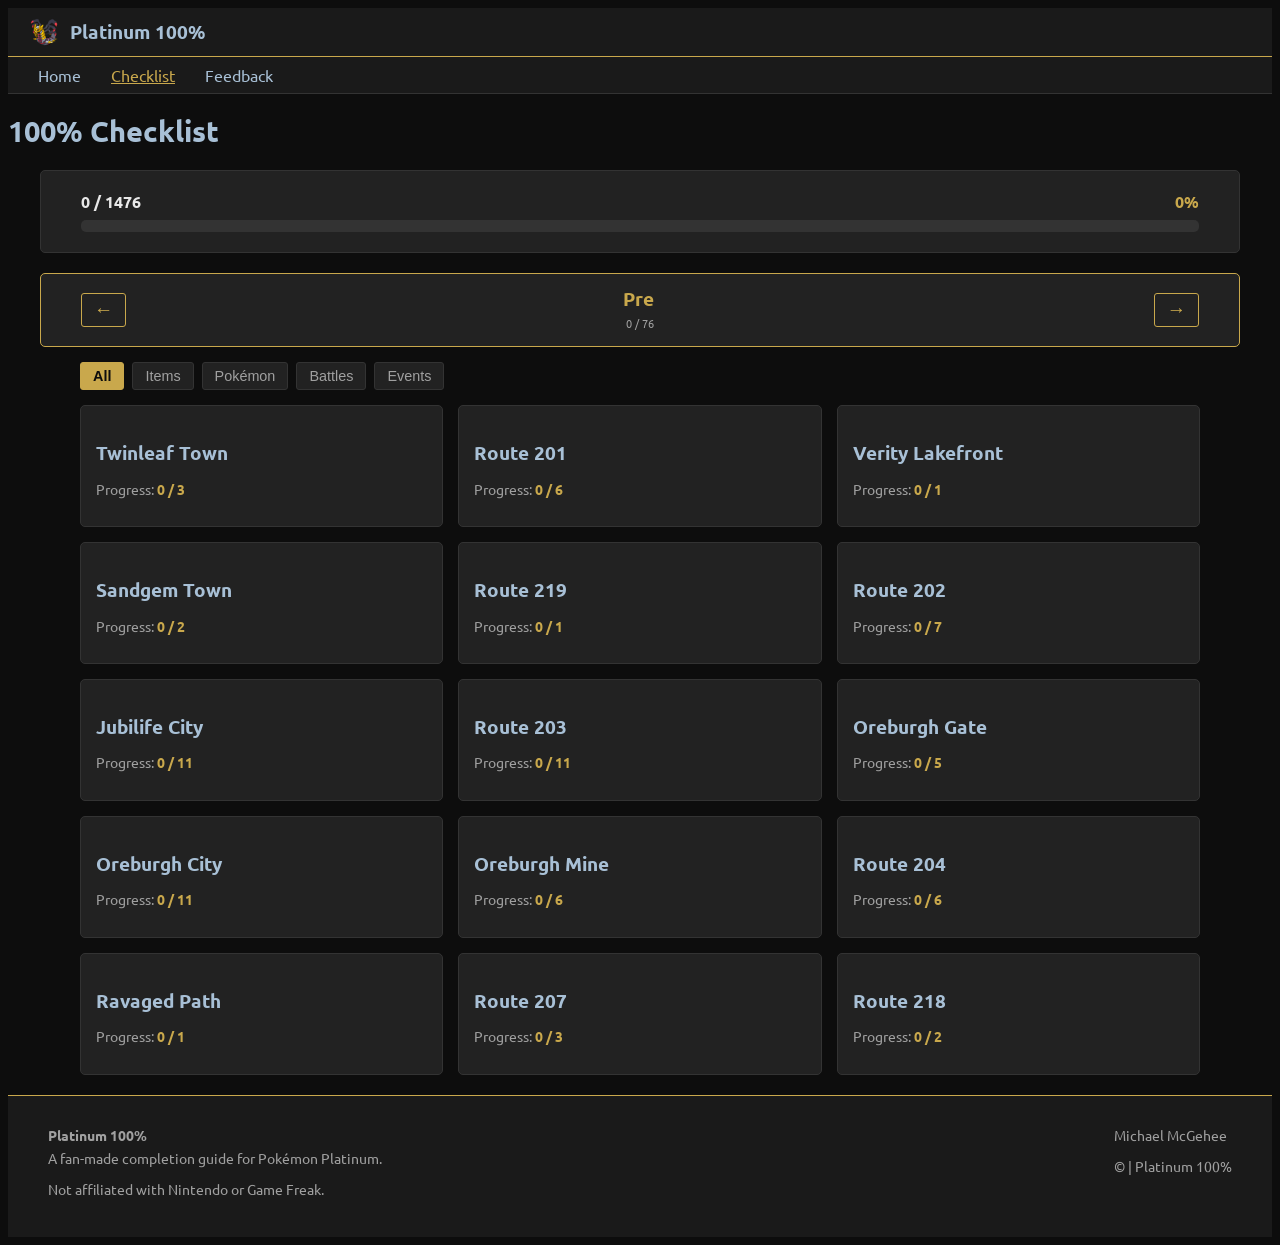
==== checklist.html @ 16ed5922 "initial commit" ====
<!DOCTYPE html>
<html lang="en">
<head>
    <!-- Meta & Title -->
    <meta charset="UTF-8">
    <meta name="viewport" content="width=device-width, initial-scale=1.0">
    <meta name="title" content="Platinum 100% Checklist">
    <meta name="description" content="Full 100% completion checklist for Pokémon Platinum. Track every item, battle, Pokémon, and event.">
    <meta name="author" content="Michael McGehee">
    <title>Platinum 100% | Checklist</title>
    <!-- CSS -->
    <link rel="stylesheet" href="../styles/normalize.css">
    <link rel="stylesheet" href="./styles/small.css">
    <link rel="stylesheet" href="./styles/larger.css">
    <!-- JS -->
    <script defer src="./scripts/navigation.js"></script>
    <script type="module" src="./scripts/checklist.js"></script>
    <!-- Open Graph Meta Properties -->
    <meta property="og:title" content="Platinum 100% Checklist">
    <meta property="og:description" content="Full 100% completion checklist for the Pokémon Platinum video game.">
    <meta property="og:url" content="https://mikeyyb22.github.io/wdd231/finalproject">
    <meta property="og:image" content="https://mikeyyb22.github.io/wdd231/finalproject/images/favicon.ico">
    <!-- Favicon -->
    <link rel="icon" href="./images/favicon.ico">
    <!-- Font -->
    <link rel="preconnect" href="https://fonts.googleapis.com">
    <link rel="preconnect" href="https://fonts.gstatic.com" crossorigin>
    <link href="https://fonts.googleapis.com/css2?family=Ubuntu:ital,wght@0,300;0,400;0,500;0,700;1,300;1,400;1,500;1,700&display=swap" rel="stylesheet">
</head>
<body>
    <header>
        <img src="./images/favicon.ico" alt="Giratina - Platinum 100% logo" width="32">
        <span>Platinum 100%</span>
        <button id="ham-btn" class="hamburger" aria-label="navigation"></button>
    </header>
    <nav id="nav-bar" class="navigation">
        <ul>
            <li><a href="./index.html">Home</a></li>
            <li class="current"><a href="#">Checklist</a></li>
            <li><a href="./feedback.html">Feedback</a></li>
        </ul>
    </nav>
    <main>
        <h1>100% Checklist</h1>

        <!-- Progress Tracker -->
        <div class="progress-tracker">
            <div class="progress-info">
                <span id="progress-count">0 / 0</span>
                <span id="progress-percent">0%</span>
            </div>
            <div class="progress-bar-container">
                <div class="progress-bar" id="progress-bar"></div>
            </div>
        </div>

        <!-- Phase Navigator -->
        <div class="phase-navigator">
            <button id="prev-phase" aria-label="previous phase">&#8592;</button>
            <div>
                <h2 id="phase-title">Phase</h2>
                <p id="phase-progress"></p>
            </div>   
            <button id="next-phase" aria-label="next phase">&#8594;</button>
        </div>

        <!-- Type Filters -->
        <div class="filter-bar">
            <button class="filter-btn active" data-filter="all">All</button>
            <button class="filter-btn" data-filter="Item">Items</button>
            <button class="filter-btn" data-filter="Pokemon">Pokémon</button>
            <button class="filter-btn" data-filter="Battle">Battles</button>
            <button class="filter-btn" data-filter="Event">Events</button>
        </div>

        <!-- Location Cards -->
        <div id="location-cards"></div>

        <!-- Modal -->
        <dialog id="location-modal">
            <div class="modal-header">
                <h2 id="modal-title"></h2>
                <button id="modal-close">&times;</button>
            </div>
            <div class="modal-progress">
                <span id="modal-progress-count"></span>
            </div>
            <ul id="modal-items"></ul>
        </dialog>
    </main>
    <footer>
        <div class="site-info">
            <p class="site-name">Platinum 100%</p>
            <p>A fan-made completion guide for Pokémon Platinum.</p>
            <p>Not affiliated with Nintendo or Game Freak.</p>
        </div>
        <div class="page-info">
            <p>Michael McGehee</p>
            <p>&copy; <span id="currentyear"></span> | Platinum 100%</p>
            <p id="lastModified"></p>
        </div>
    </footer>
</body>
</html>
---- styles/small.css ----
/* ******** VARIABLES ******** */
:root {
    --bg-primary: #0d0d0d;
    --bg-secondary: #1a1a1a;
    --bg-card: #222222;
    --primary-color: #a8c0d6;
    --secondary-color: #4a7fa5;
    --accent-gold: #c9a84c;
    --accent-red: #8b1a1a;
    --text-primary: #e8e8e8;
    --text-secondary: #a0a0a0;
    --border-color: #333333;
}

/* ******** SITE WIDE ******** */
* {
    box-sizing: border-box;
}

body {
    background-color: var(--bg-primary);
    color: var(--text-primary);
    font-family: "Ubuntu", sans-serif;
    font-weight: 400;
}

a {
    text-decoration: none;
    color: var(--primary-color);
}

a:hover {
    color: var(--accent-gold);
    transition: color 0.3s ease-in-out;
}

h1, h2, h3 {
    color: var(--primary-color);
}

h1 {
    font-size: 1.8rem;
    margin-bottom: 15px;
}

h2 {
    font-size: 1.3rem;
    margin-bottom: 10px;
    padding-bottom: 8px;
    border-bottom: solid 1px var(--accent-gold);
}

/* ******** HEADER ******** */
header {
    display: grid;
    grid-template-columns: 32px auto 44px;
    padding: 8px 10px;
    align-items: center;
    column-gap: 10px;
    background-color: var(--bg-secondary);
    border-bottom: solid 1px var(--accent-gold);
}

header img {
    display: block;
    width: 100%;
    height: auto;
}

header span {
    font-size: 1.2rem;
    color: var(--primary-color);
    font-weight: 700;
}

/* ******** HAMBURGER NAVIGATION ******** */
.hamburger {
    background: none;
    border: none;
    color: var(--primary-color);
    cursor: pointer;
}

.hamburger::before {
    content: "\2630";
    font-size: 2rem;
}

.hamburger.show::before {
    content: "\00D7";
    font-size: 2rem;
}

.navigation {
    display: none;
    background-color: var(--bg-secondary);
    border-bottom: solid 1px var(--border-color);
}

.navigation.show {
    display: block;
}

.navigation ul {
    display: flex;
    flex-direction: column;
    align-items: center;
    gap: 20px;
    padding: 15px 0;
    list-style: none;
    margin: 0;
}

.navigation ul > li {
    display: flex;
    align-items: center;
    justify-content: center;
    width: 90px;
}

.current a {
    color: var(--accent-gold);
    text-decoration: underline;
    pointer-events: none;
}

/* ******** HERO ******** */
.hero {
    display: flex;
    flex-direction: column;
    align-items: center;
    text-align: center;
    padding: 30px 15px;
    background-color: var(--bg-secondary);
    border-bottom: solid 1px var(--border-color);
    gap: 20px;
}

.hero-text p {
    color: var(--text-secondary);
    line-height: 1.6;
    margin-bottom: 20px;
}

.hero-btn {
    display: inline-block;
    background-color: var(--accent-gold);
    color: var(--bg-primary);
    border-radius: 3px;
    padding: 10px 25px;
    font-weight: 700;
    font-size: 1rem;
    cursor: pointer;
    transition: background-color 0.3s ease-in-out;
}

.hero-btn:hover {
    background-color: var(--primary-color);
    color: var(--bg-primary);
}

.hero-img img {
    width: 150px;
    height: auto;
}

/* ******** STATS BAR ******** */
.stats-bar {
    display: flex;
    flex-direction: column;
    align-items: center;
    gap: 15px;
    padding: 20px 15px;
    background-color: var(--bg-card);
    border-bottom: solid 1px var(--border-color);
}

.stat {
    text-align: center;
    padding: 10px 20px;
    border: solid 1px var(--border-color);
    border-radius: 5px;
    width: 100%;
    background-color: var(--bg-secondary);
}

.stat-label {
    color: var(--text-secondary);
    font-size: 0.85rem;
    margin-bottom: 5px;
}

.stat-value {
    color: var(--accent-gold);
    font-size: 1.4rem;
    font-weight: 700;
}

/* ******** EXPLAINER ******** */
.explainer {
    padding: 25px 15px;
    margin: 15px 10px;
    border: solid 1px var(--border-color);
    border-radius: 5px;
    background-color: var(--bg-card);
}

.explainer p {
    color: var(--text-secondary);
    line-height: 1.6;
}

/* ******** PROGRESS TRACKER ******** */
.progress-tracker {
    margin: 15px 10px;
    padding: 15px;
    background-color: var(--bg-card);
    border: solid 1px var(--border-color);
    border-radius: 5px;
}

.progress-info {
    display: flex;
    justify-content: space-between;
    margin-bottom: 8px;
}

#progress-count {
    color: var(--text-primary);
    font-weight: 700;
}

#progress-percent {
    color: var(--accent-gold);
    font-weight: 700;
}

.progress-bar-container {
    width: 100%;
    height: 12px;
    background-color: var(--border-color);
    border-radius: 5px;
    overflow: hidden;
}

.progress-bar {
    height: 100%;
    width: 0%;
    background-color: var(--accent-gold);
    border-radius: 5px;
    transition: width 0.4s ease-in-out;
}

/* ******** PHASE NAVIGATOR ******** */
.phase-navigator {
    display: flex;
    align-items: center;
    justify-content: space-between;
    margin: 15px 10px;
    padding: 10px 15px;
    background-color: var(--bg-card);
    border: solid 1px var(--accent-gold);
    border-radius: 5px;
}

.phase-navigator h2 {
    border-bottom: none;
    margin: 0;
    padding: 0;
    font-size: 1.2rem;
    color: var(--accent-gold);
}

.phase-navigator button {
    background: none;
    border: solid 1px var(--accent-gold);
    color: var(--accent-gold);
    font-size: 1.2rem;
    padding: 5px 12px;
    border-radius: 3px;
    cursor: pointer;
    transition: background-color 0.3s ease-in-out;
}

.phase-navigator button:hover {
    background-color: var(--accent-gold);
    color: var(--bg-primary);
}

#phase-progress {
    color: var(--text-secondary);
    font-size: 0.7rem;
    margin: 3px;
    text-align: center;
}

/* ******** FILTER BAR ******** */
.filter-bar {
    display: flex;
    flex-wrap: wrap;
    gap: 8px;
    margin: 10px 10px 15px 10px;
}

.filter-btn {
    background-color: var(--bg-card);
    color: var(--text-secondary);
    border: solid 1px var(--border-color);
    border-radius: 3px;
    padding: 5px 12px;
    cursor: pointer;
    font-size: 0.9rem;
    transition: all 0.3s ease-in-out;
}

.filter-btn:hover {
    border-color: var(--accent-gold);
    color: var(--accent-gold);
}

.filter-btn.active {
    background-color: var(--accent-gold);
    color: var(--bg-primary);
    border-color: var(--accent-gold);
    font-weight: 700;
}

/* ******** LOCATION CARDS ******** */
#location-cards {
    display: grid;
    gap: 15px;
    margin: 10px;
}

.location-card {
    background-color: var(--bg-card);
    border: solid 1px var(--border-color);
    border-radius: 5px;
    padding: 15px;
    cursor: pointer;
    transition: border-color 0.3s ease-in-out;
}

.location-card:hover {
    border-color: var(--accent-gold);
}

.location-card h3 {
    color: var(--primary-color);
    margin-bottom: 8px;
}

.location-card .card-progress {
    color: var(--text-secondary);
    font-size: 0.85rem;
}

.location-card .card-progress span {
    color: var(--accent-gold);
    font-weight: 700;
}

.location-card.completed {
    opacity: 0.4;
    border-color: var(--accent-red);
}

/* ******** MODAL ******** */
dialog {
    background-color: var(--bg-secondary);
    border: solid 1px var(--accent-gold);
    border-radius: 5px;
    padding: 20px;
    width: 90%;
    max-width: 500px;
    color: var(--text-primary);
}

dialog::backdrop {
    background: rgba(0, 0, 0, 0.7);
}

.modal-header {
    display: flex;
    justify-content: space-between;
    align-items: center;
    margin-bottom: 10px;
    padding-bottom: 10px;
    border-bottom: solid 1px var(--accent-gold);
}

.modal-header h2 {
    border-bottom: none;
    margin: 0;
    padding: 0;
}

#modal-close {
    background: none;
    border: solid 1px #EE4B2B;
    color: #EE4B2B;
    font-size: 1.2rem;
    padding: 2px 8px;
    border-radius: 3px;
    cursor: pointer;
    transition: background-color 0.3s ease-in-out;
}

#modal-close:hover {
    background-color: #EE4B2B;
    color: var(--text-primary);
}

.modal-progress {
    margin-bottom: 15px;
    color: var(--text-secondary);
    font-size: 0.9rem;
}

#modal-items {
    list-style: none;
    display: flex;
    flex-direction: column;
    gap: 8px;
    max-height: 60vh;
    overflow-y: auto;
    padding: 0;
}

.modal-item {
    display: flex;
    align-items: center;
    gap: 10px;
    padding: 8px 10px;
    background-color: var(--bg-card);
    border: solid 1px var(--border-color);
    border-radius: 3px;
    cursor: pointer;
    transition: border-color 0.3s ease-in-out;
}

.modal-item.checked {
    opacity: 0.4;
    border-color: var(--accent-red);
}

.modal-item:hover {
    border-color: var(--primary-color);
}

.modal-item img {
    width: 32px;
    height: 32px;
    object-fit: contain;
}

.modal-item .item-name {
    flex: 1;
    font-size: 0.95rem;
}

.modal-item .item-type {
    font-size: 0.75rem;
    color: var(--text-secondary);
    padding: 2px 6px;
    border-radius: 3px;
    border: solid 1px var(--border-color);
}

/* ******** FOOTER ******** */
footer {
    background-color: var(--bg-secondary);
    border-top: solid 1px var(--accent-gold);
    padding: 20px 15px;
    margin-top: 20px;
    display: flex;
    flex-direction: column;
    gap: 15px;
}

.site-name {
    font-weight: 700;
    color: var(--primary-color);
    font-size: 1.1rem;
    margin-bottom: 5px;
}

.site-info p {
    color: var(--text-secondary);
    font-size: 0.85rem;
    margin-top: 5px;
}

.page-info p {
    color: var(--text-secondary);
    font-size: 0.85rem;
    margin-top: 5px;
}

/* ******** FEEDBACK PAGE ******** */
.feedback-intro {
    text-align: center;
    color: var(--text-secondary);
    margin: 10px 15px;
}

form {
    display: grid;
    grid-template-columns: 1fr;
    gap: 15px;
    width: 92%;
    margin: 20px auto;
    background-color: var(--bg-card);
    border: solid 1px var(--border-color);
    border-radius: 5px;
    padding: 20px;
}

form label {
    display: flex;
    flex-direction: column;
    gap: 5px;
    font-size: 0.9rem;
    color: var(--primary-color);
    font-weight: 600;
}

form input[type="text"],
form input[type="email"],
form select,
form textarea {
    width: 100%;
    padding: 8px 10px;
    border: solid 1px var(--border-color);
    border-radius: 3px;
    font-size: 1rem;
    color: var(--text-primary);
    background-color: var(--bg-secondary);
    font-family: "Ubuntu", sans-serif;
}

form input[type="text"]:focus,
form input[type="email"]:focus,
form select:focus,
form textarea:focus {
    outline: none;
    border-color: var(--accent-gold);
    box-shadow: 0 0 0 2px rgba(201, 168, 76, 0.15);
}

form input[type="file"] {
    color: var(--text-secondary);
    font-size: 0.9rem;
}

form textarea {
    resize: vertical;
}

#feedback-submit {
    background-color: var(--accent-gold);
    color: var(--bg-primary);
    border: none;
    border-radius: 3px;
    padding: 10px;
    font-size: 1rem;
    font-weight: 700;
    cursor: pointer;
    transition: background-color 0.3s ease-in-out;
}

#feedback-submit:hover {
    background-color: var(--primary-color);
}

.req {
    color: var(--accent-red);
}

.optional {
    color: var(--text-secondary);
    font-weight: 400;
    font-size: 0.85rem;
}

/* ******** THANK YOU PAGE ******** */
#results {
    width: 92%;
    margin: 20px auto;
    background-color: var(--bg-card);
    border: solid 1px var(--border-color);
    border-radius: 5px;
    padding: 20px;
}

#results p {
    color: var(--text-secondary);
    margin-bottom: 15px;
}

#submission-details {
    list-style: none;
    display: flex;
    flex-direction: column;
    gap: 10px;
    padding: 0;
}

#submission-details li {
    padding: 8px 10px;
    background-color: var(--bg-secondary);
    border: solid 1px var(--border-color);
    border-radius: 3px;
    color: var(--text-primary);
    font-size: 0.95rem;
}

#submission-details strong {
    color: var(--accent-gold);
}

.thankyou-links {
    display: flex;
    flex-direction: column;
    align-items: center;
    gap: 10px;
    margin: 20px auto;
    width: 92%;
}
---- styles/larger.css ----
@media only screen and (min-width: 64rem) {
    /* ******** HEADER ******** */
    header {
        grid-template-columns: 32px auto;
        padding: 8px 20px;
    }

    /* ******** NAVIGATION ******** */
    .hamburger {
        display: none;
    }

    .navigation {
        display: block;
    }

    .navigation ul {
        display: flex;
        flex-direction: row;
        justify-content: flex-start;
        gap: 10px;
        padding: 8px 20px;
    }

    .navigation ul > li {
        width: auto;
        padding: 0 10px;
    }

    /* ******** HERO ******** */
    .hero {
        flex-direction: row;
        justify-content: space-between;
        text-align: left;
        padding: 50px 40px;
        gap: 40px;
    }

    .hero-text {
        max-width: 60%;
    }

    .hero-img img {
        width: 220px;
    }

    /* ******** STATS BAR ******** */
    .stats-bar {
        flex-direction: row;
        justify-content: space-around;
        padding: 25px 40px;
        height: 100%;
        border-radius: 5px;
    }

    .stat {
        width: auto;
        min-width: 180px;
    }

    /* ******** EXPLAINER ******** */
    .explainer {
        max-width: 800px;
        padding: 30px 40px;
        height: 100%;
        margin: 0 auto;
    }

    /* ******** PROGRESS TRACKER ******** */
    .progress-tracker {
        margin: 20px auto;
        max-width: 1200px;
        padding: 20px 40px;
    }

    /* ******** PHASE NAVIGATOR ******** */
    .phase-navigator {
        max-width: 1200px;
        margin: 15px auto;
        padding: 12px 40px;
    }

    /* ******** FILTER BAR ******** */
    .filter-bar {
        max-width: 1200px;
        margin: 10px auto 15px auto;
        padding: 0 40px;
    }

    /* ******** LOCATION CARDS ******** */
    #location-cards {
        grid-template-columns: 1fr 1fr 1fr;
        max-width: 1200px;
        margin: 10px auto;
        padding: 0 40px;
    }

    /* ******** MODAL ******** */
    dialog {
        max-width: 600px;
    }

    /* ******** FOOTER ******** */
    footer {
        flex-direction: row;
        justify-content: space-between;
        padding: 25px 40px;
    }

    /* ******** INDEX LAYOUT ******** */
    .index-layout {
        display: grid;
        grid-template-columns: 1fr 1fr;
        gap: 20px;
        max-width: 1200px;
        margin: 20px auto;
        padding: 0 20px;
    }

    /* ******** FEEDBACK PAGE ******** */
    form {
        max-width: 600px;
        padding: 30px 40px;
    }

    .feedback-intro {
        text-align: center;
        max-width: 600px;
        margin: 15px auto;
    }

    /* ******** THANK YOU PAGE ******** */
    #results {
        max-width: 600px;
        margin: 20px auto;
        padding: 30px 40px;
    }

    .thankyou-links {
        flex-direction: row;
        justify-content: center;
        max-width: 600px;
    }
}
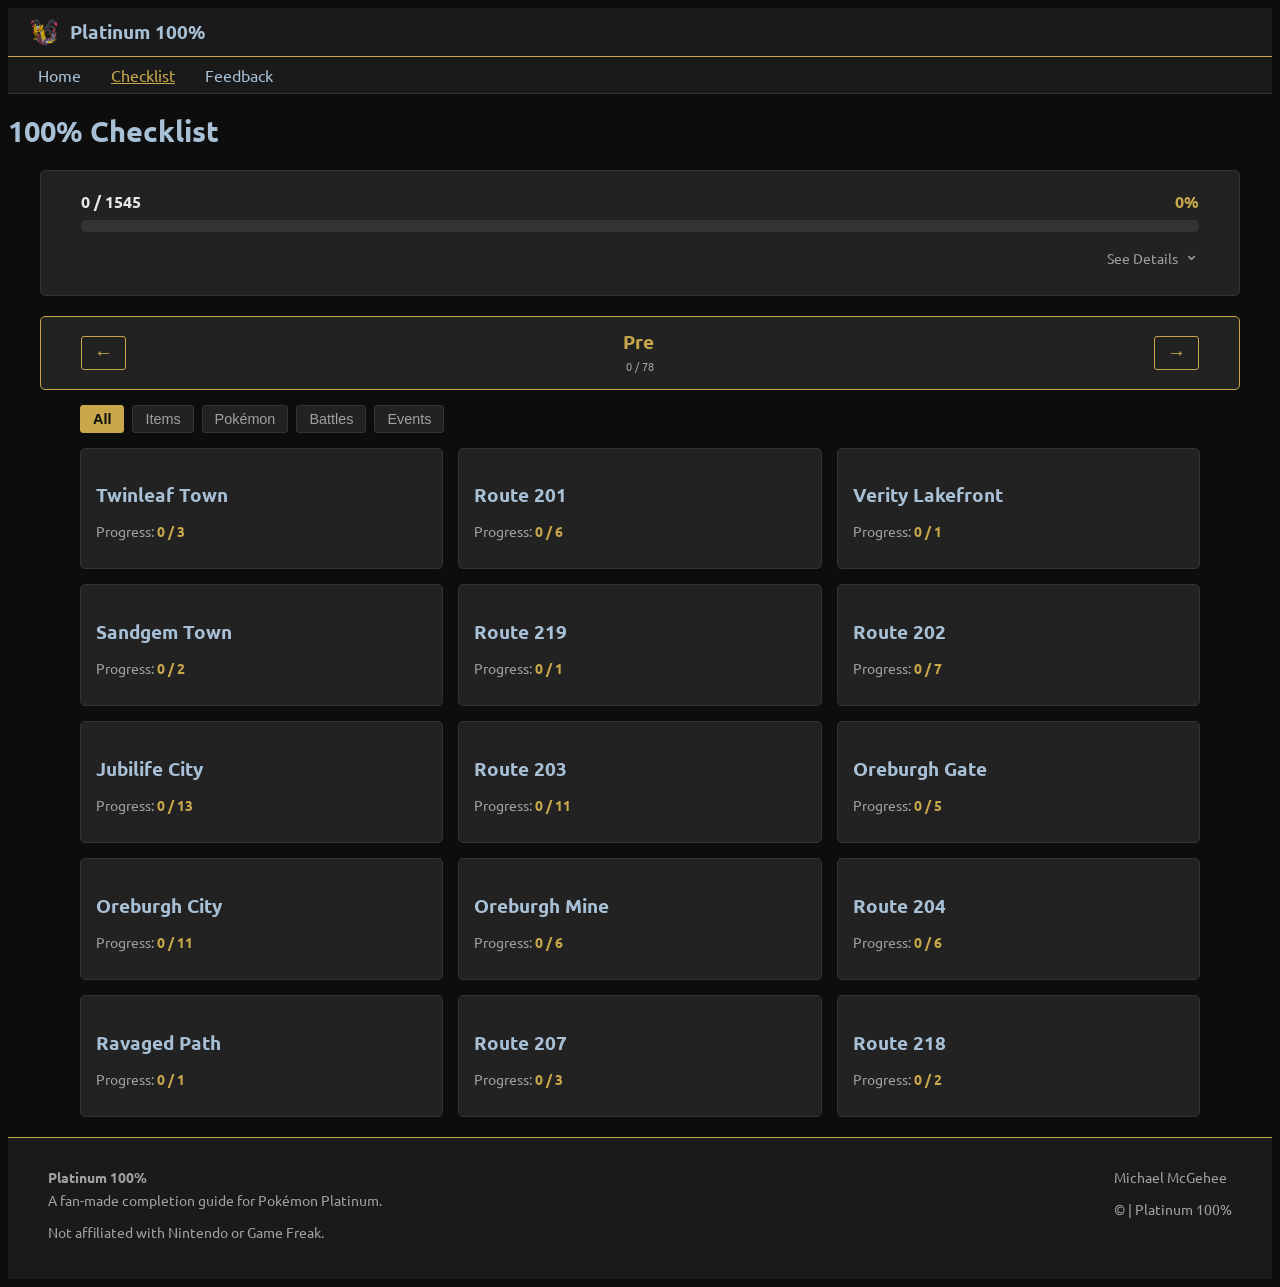
==== commit 5d1aa953: "checklist details update" ====
--- a/checklist.html
+++ b/checklist.html
@@ -52,6 +52,40 @@
             <div class="progress-bar-container">
                 <div class="progress-bar" id="progress-bar"></div>
             </div>
+            <div class="breakdown-toggle">
+                <span>See Details</span>
+                <span class="chevron">&#8964</span>
+            </div>
+            <div class="breakdown" id="breakdown">
+                <div class="breakdown-row">
+                    <span class="breakdown-label">Pokémon</span>
+                    <span class="breakdown-count" id="breakdown-pokemon">0 / 0</span>
+                    <div class="breakdown-bar-container">
+                        <div class="breakdown-bar pokemon-bar" id="breakdown-bar-pokemon"></div>
+                    </div>
+                </div>
+                <div class="breakdown-row">
+                    <span class="breakdown-label">Items</span>
+                    <span class="breakdown-count" id="breakdown-items">0 / 0</span>
+                    <div class="breakdown-bar-container">
+                        <div class="breakdown-bar items-bar" id="breakdown-bar-items"></div>
+                    </div>
+                </div>
+                <div class="breakdown-row">
+                    <span class="breakdown-label">Battles</span>
+                    <span class="breakdown-count" id="breakdown-battles">0 / 0</span>
+                    <div class="breakdown-bar-container">
+                        <div class="breakdown-bar battles-bar" id="breakdown-bar-battles"></div>
+                    </div>
+                </div>
+                <div class="breakdown-row">
+                    <span class="breakdown-label">Other</span>
+                    <span class="breakdown-count" id="breakdown-other">0 / 0</span>
+                    <div class="breakdown-bar-container">
+                        <div class="breakdown-bar other-bar" id="breakdown-bar-other"></div>
+                    </div>
+                </div>
+            </div>
         </div>
 
         <!-- Phase Navigator -->
--- a/styles/small.css
+++ b/styles/small.css
@@ -160,7 +160,7 @@
 }
 
 .hero-img img {
-    width: 150px;
+    width: 100%;
     height: auto;
 }
 
@@ -213,7 +213,7 @@
 /* ******** PROGRESS TRACKER ******** */
 .progress-tracker {
     margin: 15px 10px;
-    padding: 15px;
+    padding: 15px 15px 5px 15px;
     background-color: var(--bg-card);
     border: solid 1px var(--border-color);
     border-radius: 5px;
@@ -250,6 +250,86 @@
     border-radius: 5px;
     transition: width 0.4s ease-in-out;
 }
+
+/* ******** BREAKDOWN ******** */
+.breakdown-toggle {
+    display: flex;
+    justify-content: right;
+    align-items: center;
+    gap: 6px;
+    margin-top: 10px;
+    cursor: pointer;
+    color: var(--text-secondary);
+    font-size: 0.85rem;
+    user-select: none;
+    transition: color 0.3s ease-in-out;
+}
+
+.breakdown-toggle:hover {
+    color: var(--accent-gold);
+}
+
+.chevron {
+    font-size: 1.1rem;
+    transition: transform 0.3s ease-in-out;
+    display: inline-block;
+    padding-bottom: 10.3px;
+}
+
+.chevron.open {
+    transform: rotate(180deg);
+}
+
+.breakdown {
+    display: none;
+    flex-direction: column;
+    gap: 10px;
+    margin-top: 12px;
+    padding-top: 12px;
+    border-top: solid 1px var(--border-color);
+}
+
+.breakdown.show {
+    display: flex;
+}
+
+.breakdown-row {
+    display: grid;
+    grid-template-columns: 80px 55px 1fr;
+    align-items: center;
+    gap: 10px;
+}
+
+.breakdown-label {
+    font-size: 0.85rem;
+    color: var(--text-secondary);
+}
+
+.breakdown-count {
+    font-size: 0.85rem;
+    color: var(--accent-gold);
+    font-weight: 700;
+    text-align: right;
+}
+
+.breakdown-bar-container {
+    height: 8px;
+    background-color: var(--border-color);
+    border-radius: 5px;
+    overflow: hidden;
+}
+
+.breakdown-bar {
+    height: 100%;
+    width: 0%;
+    border-radius: 5px;
+    transition: width 0.4s ease-in-out;
+}
+
+.pokemon-bar { background-color: #4A90D9; }
+.items-bar { background-color: var(--accent-gold); }
+.battles-bar { background-color: var(--accent-red); }
+.other-bar { background-color: #7B4FA6; } 
 
 /* ******** PHASE NAVIGATOR ******** */
 .phase-navigator {
@@ -465,6 +545,134 @@
     padding: 2px 6px;
     border-radius: 3px;
     border: solid 1px var(--border-color);
+}
+
+/* ******** OBTAIN BADGES ******** */
+.obtain-badge {
+    font-size: 0.7rem;
+    padding: 2px 6px;
+    border-radius: 3px;
+    font-weight: 700;
+    white-space: nowrap;
+}
+
+.obtain-grass { 
+    background-color: #2D6E2D; 
+    color: #FFF 
+}
+
+.obtain-surfing {
+    background-color: #1A6AAA;
+    color: #FFF;
+}
+
+.obtain-old-rod {
+    background-color: #5BA3C9;
+    color: #FFF;
+}
+
+.obtain-super-rod {
+    background-color: #2E7FAD;
+    color: #FFF;
+}
+
+.obtain-honey {
+    background-color: #C9A84C;
+    color: #FFF;
+}
+
+.obtain-gift {
+    background-color: #7B4FA6;
+    color: #FFF;
+}
+
+.obtain-static {
+    background-color: var(--accent-gold);
+    color: #FFF;
+}
+
+.obtain-radar {
+    background-color: #C97A2E;
+    color: #FFF;
+}
+
+.obtain-swarm {
+    background-color: #8B1A1A;
+    color: #FFF;
+}
+
+.obtain-dual-slot {
+    color: #FFF;
+    display: inline-flex;
+    align-items: center;
+    gap: 4px;
+}
+
+/* ******** CARTRIDGE ICON ******** */
+.cartridge-icon {
+    display: inline-block;
+    position: relative;
+    width: 10px;
+    height: 12px;
+    border-radius: 1px 1px 2px 2px;
+    background-color: currentColor;
+    opacity: 0.9;
+}
+
+.cartridge-icon::before {
+    content: "";
+    position: absolute;
+    top: 3px;
+    left: 50%;
+    transform: translateX(-50%);
+    width: 6px;
+    height: 2px;
+    background-color: var(--bg-primary);
+    border-radius: 1px;
+}
+
+.cartridge-icon::after {
+    content: "";
+    position: absolute;
+    bottom: -2px;
+    left: 50%;
+    transform: translateX(-50%);
+    width: 4px;
+    height: 2px;
+    background-color: currentColor;
+    border-radius: 0 0 1px 1px;
+}
+
+/* ******** HIDDEN ITEM BADGE / DROPDOWN ******** */
+.hidden-badge {
+    font-size: 0.7rem;
+    padding: 2px 6px;
+    border-radius: 3px;
+    font-weight: 700;
+    background-color: var(--accent-red);
+    color: #FFF;
+    cursor: pointer;
+    user-select: none;
+}
+
+.hidden-location {
+    display: none;
+    font-size: 0.8rem;
+    color: var(--text-secondary);
+    padding: 5px 8px;
+    margin-top: 5px;
+    background-color: var(--bg-primary);
+    border-left: 2px solid var(--accent-red);
+    border-radius: 0 3px 3px 0;
+    width: 100%;
+}
+
+.hidden-location.show {
+    display: block;
+}
+
+.modal-item {
+    flex-wrap: wrap;
 }
 
 /* ******** FOOTER ******** */
--- a/styles/larger.css
+++ b/styles/larger.css
@@ -41,7 +41,7 @@
     }
 
     .hero-img img {
-        width: 220px;
+        width: 500px;
     }
 
     /* ******** STATS BAR ******** */
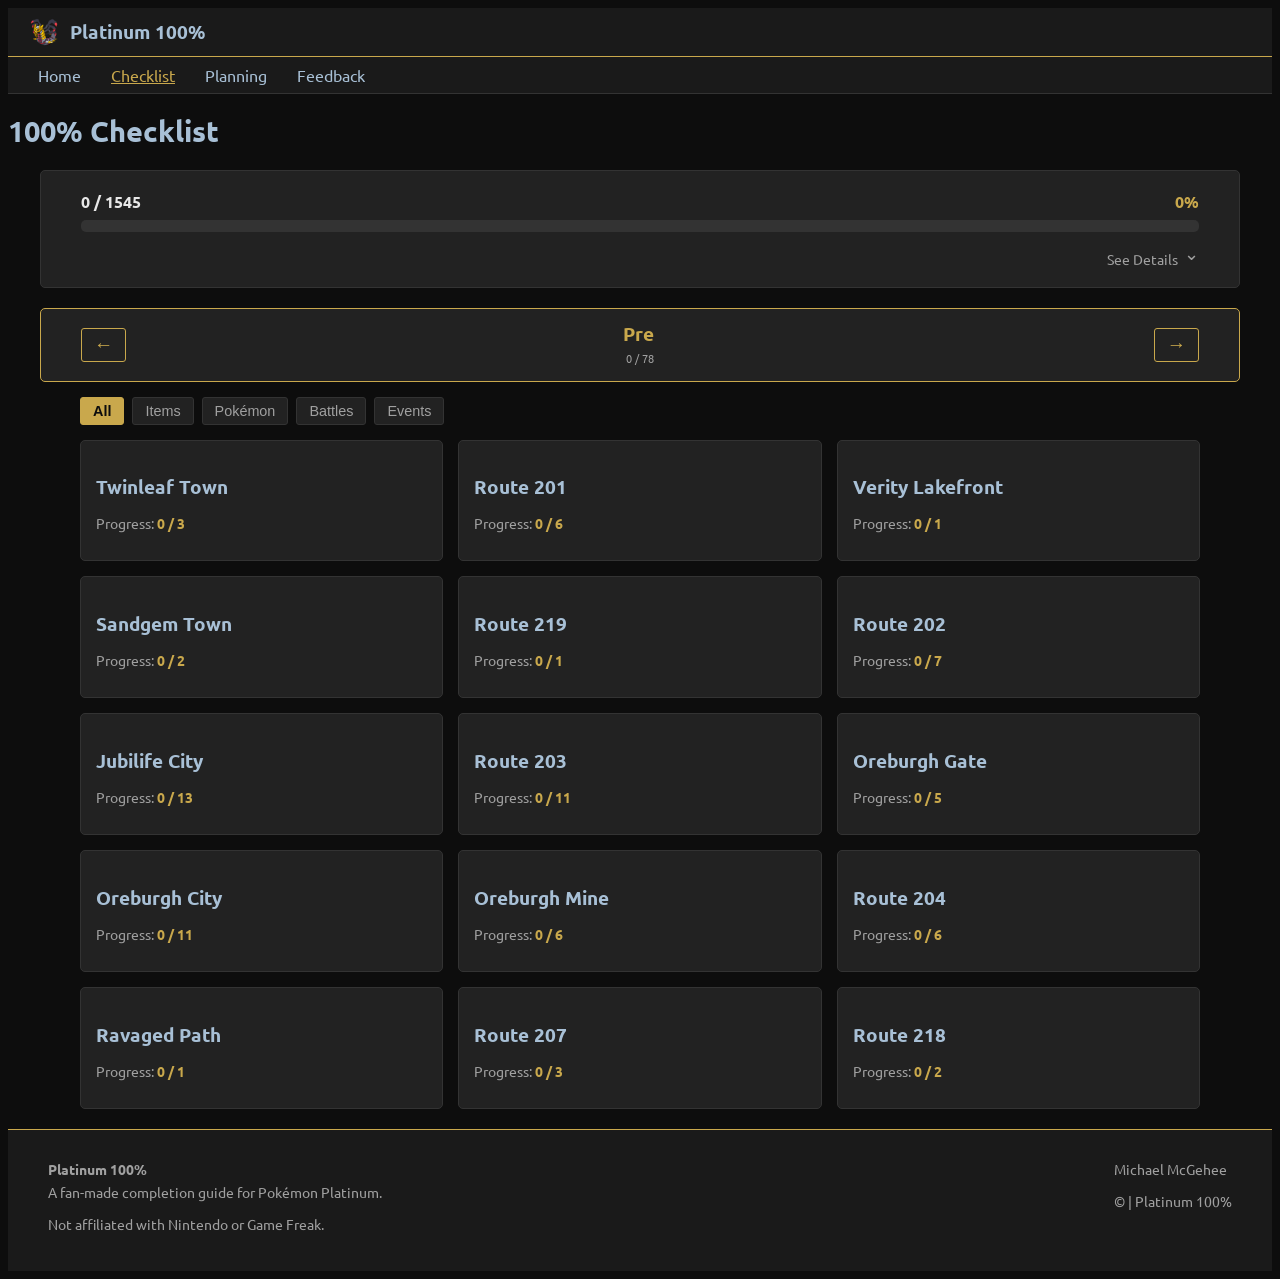
==== commit 55a9d171: "planning html & search bar CSS" ====
--- a/checklist.html
+++ b/checklist.html
@@ -37,6 +37,7 @@
         <ul>
             <li><a href="./index.html">Home</a></li>
             <li class="current"><a href="#">Checklist</a></li>
+            <li><a href="./planning.html">Planning</a></li>
             <li><a href="./feedback.html">Feedback</a></li>
         </ul>
     </nav>
--- a/styles/small.css
+++ b/styles/small.css
@@ -273,7 +273,7 @@
     font-size: 1.1rem;
     transition: transform 0.3s ease-in-out;
     display: inline-block;
-    padding-bottom: 10.3px;
+    padding-bottom: 12.3px;
 }
 
 .chevron.open {
@@ -675,6 +675,36 @@
     flex-wrap: wrap;
 }
 
+/* ********PLANNING PAGE******** */
+
+/* ******** SEARCH BAR ******** */
+.search-bar {
+    margin: 15px 10px;
+}
+
+.search-bar input {
+    width: 100%;
+    padding: 10px 15px; 
+    background-color: var(--bg-card);
+    border: solid 1px var(--border-color);
+    border-radius: 5px;
+    color: var(--text-primary);
+    font-size: 1rem;
+    font-family: "Ubuntu", sans-serif;
+}
+
+.search-bar input:focus {
+    outline: none;
+    border-color: var(--accent-gold);
+    box-shadow: 0 0 0 2px rgba(201, 168, 76, 0.15);
+}
+
+.search-bar input::placeholder {
+    color: var(--text-secondary);
+}
+
+
+
 /* ******** FOOTER ******** */
 footer {
     background-color: var(--bg-secondary);
--- a/styles/larger.css
+++ b/styles/larger.css
@@ -70,7 +70,7 @@
     .progress-tracker {
         margin: 20px auto;
         max-width: 1200px;
-        padding: 20px 40px;
+        padding: 20px 40px 10px 40px;
     }
 
     /* ******** PHASE NAVIGATOR ******** */
@@ -98,6 +98,13 @@
     /* ******** MODAL ******** */
     dialog {
         max-width: 600px;
+    }
+
+    /* ******** PLANNING PAGE ******** */
+    .search-bar {
+        max-width: 1200px;
+        margin: 20px auto;
+        padding: 0 40px;
     }
 
     /* ******** FOOTER ******** */
